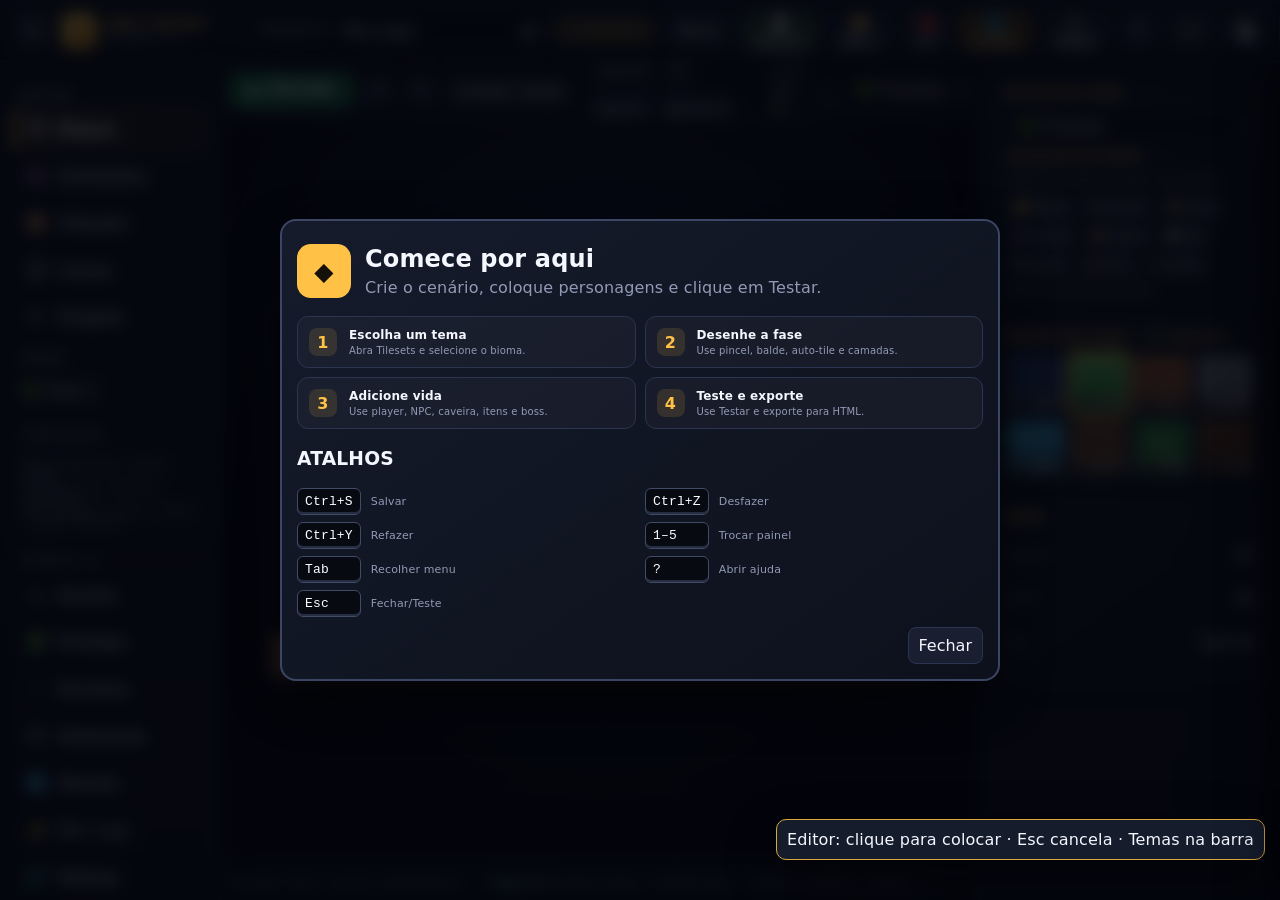
==== index.html @ 0512bf3f "Add files via upload" ====
<!doctype html>
<html lang="pt-BR">
<head>
<meta charset="utf-8">
<meta name="viewport" content="width=device-width,initial-scale=1">
<title>SNES Engine Studio — 1.0</title>
<link rel="stylesheet" href="css/studio.css">
</head>
<body>
<div class="app">
<header class="top">
  <div class="logo">◆ SNES ENGINE STUDIO</div>
  <div class="project">PROJETO <input id="projectName" value="Meu Jogo"><span id="dirty">●</span></div>
  <span id="gameTypeBadge" class="gameTypeBadge" title="Tipo de jogo">🏃 Plataforma</span>
  <button id="newBtn">Novo</button>
  <button id="saveBtn">💾 Salvar</button>
  <button id="loadBtn">📂 Abrir</button>
  <button id="exportBtn">🌐 HTML</button>
  <button id="exportSnesBtn">🎮 SNES</button>
</header>
<div class="main">
<aside class="left">
<div class="section">EDITOR</div>
<button class="nav active" data-view="map">🗺 Mapas</button>
<button class="nav" data-view="entities">👾 Entidades</button>
<button class="nav" data-view="tilesets">🎨 Tilesets</button>
<button class="nav" data-view="scenes">🎬 Cenas</button>
<button class="nav" data-view="project">⚙ Projeto</button>
<div class="section">CENAS</div><div id="sceneList"></div>
<div class="section">CONTROLES</div>
<div class="card" id="controlsHelp">
  <div class="badge">Mapa: clique pinta · direito apaga</div>
  <div class="badge">Camadas reais · Auto-tile · Undo/Redo</div>
  <div class="badge" id="helpControls">Play: depende do estilo do projeto</div>
</div>
</aside>
<main class="workspace">
<div class="toolbar" id="toolbar">
  <button id="playBtn">▶ TESTAR</button>
  <button id="stopBtn" class="hidden">■ PARAR</button>
  <button id="undoBtn">↶</button>
  <button id="redoBtn">↷</button>
  <button id="clearBtn">Limpar mapa</button>
  <span class="spacer"></span>
  <span id="toolInfo" class="badge">Mapa 32×18 · 16px</span>
  <span id="fpsMeter" class="badge">—</span>
</div>
<div class="canvas-wrap"><canvas id="editor" width="512" height="288"></canvas></div>
<div class="bottom">
  <span id="status">Pronto.</span>
  <span class="spacer"></span>
  <span>SNES Engine Studio · 0.9 Multi-Genre · platform · topdown · shooter</span>
</div>
</main>
<aside class="right" id="rightPanel"></aside>
</div></div>
<div id="modal" class="modal hidden"><div><div id="modalBody"></div><div style="display:flex;justify-content:flex-end;gap:7px;margin-top:10px"><button id="modalClose">Fechar</button></div></div></div>

<!-- Engine core -->
<script src="js/engine/asset-manager.js"></script>
<script src="js/engine/audio-manager.js"></script>
<script src="js/engine/texture-atlas.js"></script>
<script src="js/engine/render-cache.js"></script>
<script src="js/engine/load-worker-host.js"></script>
<script src="js/engine/collision.js"></script>
<script src="js/engine/animation.js"></script>
<script src="js/engine/camera.js"></script>
<script src="js/engine/input-manager.js"></script>
<script src="js/engine/save-manager.js"></script>
<script src="js/engine/entity-registry.js"></script>
<script src="js/runtimes/platform/platform-runtime.js"></script>
<script src="js/runtimes/topdown/topdown-runtime.js"></script>
<script src="js/runtimes/shooter/shooter-runtime.js"></script>
<script src="js/genres/kart-racing/track-data.js"></script>
<script src="js/genres/kart-racing/items.js"></script>
<script src="js/genres/kart-racing/ninja-kart-sprites.js"></script>
<script src="js/genres/kart-racing/kart-runtime.js"></script>
<script src="js/engine/combat/combat-core.js"></script>
<script src="js/engine/upgrades.js"></script>
<script src="js/engine/inventory.js"></script>
<script src="js/runtimes/metroidvania/metroidvania-runtime.js"></script>
<script src="js/runtimes/beat-em-up/beat-em-up-runtime.js"></script>
<script src="js/storage/asset-database.js"></script>
<script src="js/storage/project-store.js"></script>
<script src="js/genres/kart-racing/track-editor.js"></script>
<script src="js/engine/studio-runtime.js"></script>
<script src="js/engine/engine.js"></script>
<script src="js/export/export-sources.js"></script>
<!-- Legacy runtime still available for compatibility -->
<script src="js/runtime/runtime.js"></script>
<script src="js/runtime/runtime-src.js"></script>
<script src="js/skeleton-data.js"></script>
<script src="js/core.js"></script>
<script src="js/editor-v4.js"></script>
<script src="js/gameplay-v5.js"></script>
<script src="js/skeleton-sprite.js"></script>
<script src="js/creation-v6.js"></script>
<script src="js/editor/validator.js"></script>
<script src="js/editor/project-wizard.js"></script>
<script src="js/export/html-exporter.js"></script>
<script src="js/ui-enhancements.js"></script>
<script src="js/editor/command-palette.js"></script>
<script src="js/editor/home-screen.js"></script>
<script src="js/editor/save-hooks.js"></script>
<script src="js/editor/adaptive-ui.js"></script>
<script src="js/editor/asset-preload.js"></script>
<script src="js/editor/audio-hooks.js"></script>
<script src="js/editor/controls-panel.js"></script>
<script src="js/editor/save-slots-ui.js"></script>
<script src="js/editor/upgrades-panel.js"></script>
<script src="js/editor/inventory-panel.js"></script>
<script src="js/editor/placement-fixes.js"></script>
<script src="js/editor/worker-debug.js"></script>
<script src="js/hero-player-embed.js"></script>
<script src="js/editor/studio-v10.js"></script>
<script src="js/editor/studio-v10-complete.js"></script>
</body>
</html>
---- css/studio.css ----
:root{--bg:#090a12;--panel:#151728;--panel2:#1d2035;--line:#353a5d;--accent:#f7b32b;--text:#eee;--muted:#9da3c0;--danger:#ef5b5b;--ok:#62d38b}
*{box-sizing:border-box}html,body{margin:0;height:100%;font-family:Consolas,"Courier New",monospace;background:var(--bg);color:var(--text);overflow:hidden}button,input,select{font:inherit}button{background:var(--panel2);border:1px solid var(--line);color:var(--text);padding:8px 10px;cursor:pointer}button:hover{border-color:var(--accent);color:#fff}.app{height:100%;display:flex;flex-direction:column}.top{height:54px;background:#101221;border-bottom:2px solid var(--line);display:flex;align-items:center;gap:10px;padding:8px 12px}.logo{font-weight:900;color:var(--accent);font-size:18px;margin-right:auto}.project{display:flex;gap:6px;align-items:center;color:var(--muted)}.project input{width:180px;background:#0c0e19;border:1px solid var(--line);color:#fff;padding:7px}.main{flex:1;min-height:0;display:grid;grid-template-columns:205px 1fr 270px}.left,.right{background:var(--panel);padding:10px;overflow:auto}.left{border-right:1px solid var(--line)}.right{border-left:1px solid var(--line)}.section{color:var(--muted);font-size:11px;margin:8px 4px}.nav{width:100%;text-align:left;margin-bottom:5px}.nav.active{border-color:var(--accent);background:#292b43}.workspace{min-width:0;display:flex;flex-direction:column}.toolbar{height:48px;border-bottom:1px solid var(--line);display:flex;align-items:center;gap:6px;padding:6px;background:#101221}.toolbar .spacer{flex:1}.canvas-wrap{flex:1;min-height:0;display:flex;align-items:center;justify-content:center;padding:12px;background:radial-gradient(circle,#171a2c,#080912)}canvas{width:min(92%,960px);height:auto;image-rendering:pixelated;image-rendering:crisp-edges;border:2px solid var(--line);background:#000;box-shadow:0 0 0 6px #0d0f1a}.bottom{height:30px;border-top:1px solid var(--line);display:flex;align-items:center;padding:0 10px;color:var(--muted);font-size:11px}.grid{display:grid;grid-template-columns:repeat(4,1fr);gap:5px}.tile{aspect-ratio:1;border:1px solid var(--line);padding:0;position:relative}.tile canvas{width:100%;height:100%;border:0;box-shadow:none}.tile.selected{outline:2px solid var(--accent)}.entity{display:flex;gap:7px;align-items:center;padding:8px;border:1px solid var(--line);margin-bottom:5px;background:#111322;cursor:pointer}.entity .dot{width:13px;height:13px;border-radius:3px;background:var(--accent);flex:none}.entity small{display:block;color:var(--muted)}.card{border:1px solid var(--line);background:#111322;padding:9px;margin-bottom:9px}.card h3{font-size:12px;margin:0 0 8px;color:var(--accent)}.row{display:flex;gap:6px;align-items:center;margin:6px 0}.row label{font-size:11px;color:var(--muted);flex:1}.row input,.row select{width:140px;background:#0a0c16;border:1px solid var(--line);color:#fff;padding:6px}.tabs{display:flex;gap:4px;margin-bottom:8px}.tabs button{flex:1;font-size:11px}.hidden{display:none!important}.scene-item{padding:8px;border:1px solid var(--line);margin-bottom:5px;background:#111322;cursor:pointer}.scene-item.active{border-color:var(--accent)}.badge{font-size:10px;color:var(--muted)}.modal{position:fixed;inset:0;background:#0009;display:flex;align-items:center;justify-content:center;z-index:20}.modal>div{width:min(720px,92vw);max-height:85vh;overflow:auto;background:var(--panel);border:2px solid var(--line);padding:15px}.modal textarea{width:100%;height:300px;background:#080a12;color:#dff;border:1px solid var(--line);padding:10px}.toast{position:fixed;right:15px;bottom:40px;background:#151a29;border:1px solid var(--accent);padding:10px;z-index:30}.danger{color:var(--danger)}.ok{color:var(--ok)}
.themeGrid{display:grid;grid-template-columns:repeat(4,1fr);gap:6px}.themeBtn{aspect-ratio:1;display:flex;flex-direction:column;align-items:center;justify-content:center;gap:3px;font-size:20px}.themeBtn.active{border-color:var(--accent);background:#292b43}.themeBtn span{font-size:9px;color:var(--muted)}.objGrid{display:grid;grid-template-columns:repeat(2,1fr);gap:6px}.objBtn{display:flex;flex-direction:column;align-items:center;gap:4px;padding:8px 4px;font-size:10px}.objBtn canvas{border:1px solid var(--line)}.objBtn.selected{outline:2px solid var(--accent)}
@media(max-width:900px){.main{grid-template-columns:160px 1fr}.right{display:none}.project input{width:120px}}
.v4tools{display:flex;gap:4px;align-items:center}.v4tools select{background:#0a0c16;color:#fff;border:1px solid var(--line);padding:7px}.v4tools button.active{border-color:var(--accent);color:var(--accent)}.v5add{display:grid;grid-template-columns:1fr 1fr;gap:5px;margin-top:7px}.v6grid{display:grid;grid-template-columns:repeat(4,1fr);gap:7px}.worldmap{margin-top:14px;padding:12px;background:#0b0d18;border:1px solid var(--line);display:flex;align-items:center;gap:7px;overflow:auto}.worldnode{min-width:110px;display:flex;flex-direction:column;gap:4px}.worldnode.active{border-color:var(--accent);box-shadow:0 0 12px #f7b32b55}.path{color:var(--accent)}
@media(max-width:1200px){.v4tools button:nth-of-type(2),.v4tools button:nth-of-type(3),.v4tools button:nth-of-type(4){display:none}.toolbar{overflow-x:auto}.v6grid{grid-template-columns:1fr 1fr}}

/* 0.6 — interface */
:root{--bg:#070912;--panel:#101421;--panel2:#191f31;--line:#2b3450;--accent:#ffc247;--accent2:#6ad7ff;--text:#f5f7ff;--muted:#929bb5;--danger:#ff6876;--ok:#60d394;--shadow:0 18px 50px #0007}
body.studio-modern{background:linear-gradient(145deg,#080a13,#0a1020);font-family:Inter,ui-sans-serif,system-ui,-apple-system,"Segoe UI",sans-serif;letter-spacing:.01em}
.studio-modern button,.studio-modern input,.studio-modern select{border-radius:8px;transition:border-color .16s,background .16s,transform .12s,box-shadow .16s}.studio-modern button:active{transform:translateY(1px)}
.studio-modern .top{height:64px;padding:9px 14px;background:#0b0f1bdd;border-color:#29324c;backdrop-filter:blur(16px);box-shadow:0 7px 28px #0005;z-index:5}.studio-modern .logo{display:flex;align-items:center;gap:9px;font-size:14px;margin-right:auto}.studio-modern .logo>span:last-child{display:flex;flex-direction:column;line-height:1}.studio-modern .logo small{font-size:9px;letter-spacing:.24em;color:var(--muted);margin-top:5px}.brandMark{display:grid;place-items:center;width:34px;height:34px;border-radius:10px;background:linear-gradient(145deg,#ffd369,#e99b20);color:#171009;box-shadow:0 0 26px #ffc24733}.iconBtn{min-width:38px;height:38px;padding:0!important;display:grid;place-items:center;font-weight:900}.studio-modern .project{background:#090d17;border:1px solid var(--line);padding:4px 7px;border-radius:10px}.studio-modern .project input{border:0;background:transparent;outline:none}.studio-modern .top>button:not(.iconBtn){height:38px;padding:0 12px}.studio-modern #saveBtn{background:#263b2f;border-color:#3d7453}.studio-modern #exportBtn{background:#46371c;border-color:#8c6a29;color:#ffe09b}
.studio-modern .main{grid-template-columns:220px minmax(380px,1fr) 300px;transition:grid-template-columns .22s}.studio-modern .left,.studio-modern .right{background:linear-gradient(180deg,#111624,#0d111d);padding:12px}.studio-modern .left{box-shadow:8px 0 30px #0003;z-index:3}.studio-modern .right{box-shadow:-8px 0 30px #0003;z-index:3}.studio-modern .section{font-size:10px;font-weight:800;letter-spacing:.18em;margin:15px 8px 8px}.studio-modern .nav{display:flex;align-items:center;gap:10px;height:42px;border-color:transparent;background:transparent;padding:0 11px;color:#b3bad0}.studio-modern .nav:hover{background:#ffffff08}.studio-modern .nav.active{background:linear-gradient(90deg,#ffc24720,#ffc24708);color:#fff;border-color:#ffc24755;box-shadow:inset 3px 0 var(--accent)}.navIcon{font-size:17px;width:24px;text-align:center}.navLabel{font-weight:700}.leftCollapsed .main{grid-template-columns:70px minmax(380px,1fr) 300px}.leftCollapsed .left{padding:12px 8px}.leftCollapsed .navLabel,.leftCollapsed .left>.section,.leftCollapsed #sceneList,.leftCollapsed .left>.card{display:none}.leftCollapsed .nav{justify-content:center;padding:0}.leftCollapsed .navIcon{width:auto;font-size:20px}
.studio-modern .toolbar{height:56px;gap:7px;padding:8px 10px;background:#0c101c;border-color:#29324c;box-shadow:0 5px 20px #0003;overflow-x:auto;overflow-y:hidden}.studio-modern .toolbar button{height:36px;white-space:nowrap}.studio-modern #playBtn{background:linear-gradient(145deg,#1f8151,#17623f);border-color:#48b478;font-weight:900;padding:0 18px}.studio-modern #stopBtn{background:#702b35;border-color:#a94b59}.studio-modern .v4tools{padding-left:7px;border-left:1px solid var(--line)}.studio-modern .v4tools select{height:36px;border-radius:8px}.studio-modern .canvas-wrap{align-items:flex-start;overflow:auto;padding:24px;background-color:#080b13;background-image:linear-gradient(#ffffff05 1px,transparent 1px),linear-gradient(90deg,#ffffff05 1px,transparent 1px),radial-gradient(circle at center,#19223b,#080a12 68%);background-size:24px 24px,24px 24px,100% 100%}.studio-modern canvas#editor{margin:auto;border:1px solid #56617e;border-radius:4px;box-shadow:0 0 0 7px #111725,0 25px 65px #000b}.studio-modern .bottom{height:34px;background:#0a0e18;padding:0 12px;border-color:#29324c}.autosaveState{margin-left:14px;color:var(--ok);font-weight:700}.autosaveState.pending{color:var(--accent)}
.studio-modern .card{border-radius:12px;border-color:#29324c;background:linear-gradient(145deg,#151a29,#101521);padding:12px;box-shadow:0 8px 22px #0002;animation:cardIn .22s ease both;animation-delay:var(--delay,0ms)}@keyframes cardIn{from{opacity:0;transform:translateY(5px)}to{opacity:1;transform:none}}.studio-modern .card h3{font-size:11px;letter-spacing:.1em;margin-bottom:11px}.studio-modern .row{min-height:38px}.studio-modern .row input,.studio-modern .row select{height:34px;border-radius:7px}.studio-modern .entity,.studio-modern .scene-item{border-radius:9px;border-color:#29324c;transition:.15s}.studio-modern .entity:hover,.studio-modern .scene-item:hover{background:#1b2235;border-color:#596584;transform:translateX(2px)}.studio-modern .tile{border-radius:6px;overflow:hidden}.studio-modern .tile.selected{outline:3px solid var(--accent);box-shadow:0 0 15px #ffc24755}.studio-modern .themeBtn{border-radius:10px}.studio-modern .themeBtn.active{box-shadow:0 0 16px #ffc24733}.sceneActions{display:grid;grid-template-columns:1fr 1fr;gap:6px;margin-top:9px}.sceneActions .danger{grid-column:1/-1}.studio-modern .toast{border-radius:10px;background:#151c2c;border-color:#dca73e;box-shadow:var(--shadow);animation:toastIn .2s ease}@keyframes toastIn{from{opacity:0;transform:translateY(8px)}to{opacity:1;transform:none}}
.studio-modern .modal{backdrop-filter:blur(8px);background:#03050bc9}.studio-modern .modal>div{border-radius:16px;border-color:#3b4665;background:linear-gradient(145deg,#151b2b,#0d111c);box-shadow:var(--shadow)}.helpHero{display:flex;align-items:center;gap:14px;padding:8px 0 18px}.helpHero>span{display:grid;place-items:center;width:54px;height:54px;border-radius:14px;background:var(--accent);color:#15100a;font-size:25px}.helpHero h2{margin:0 0 5px}.helpHero p{margin:0;color:var(--muted)}.helpSteps{display:grid;grid-template-columns:1fr 1fr;gap:9px;margin-bottom:18px}.helpSteps>div{display:grid;grid-template-columns:32px 1fr;gap:2px 8px;padding:11px;border-radius:11px;background:#ffffff07;border:1px solid var(--line)}.helpSteps b{grid-row:1/3;display:grid;place-items:center;width:28px;height:28px;border-radius:8px;background:#ffc24720;color:var(--accent)}.helpSteps strong{font-size:12px}.helpSteps span{font-size:10px;color:var(--muted)}.shortcutGrid{display:grid;grid-template-columns:auto 1fr auto 1fr;gap:7px 10px;align-items:center}.shortcutGrid kbd{padding:5px 7px;border-radius:6px;background:#070a11;border:1px solid #414b68;color:#fff;box-shadow:inset 0 -2px #252d42}.shortcutGrid span{font-size:11px;color:var(--muted)}
@media(max-width:1050px){.studio-modern .main{grid-template-columns:76px minmax(340px,1fr)}.studio-modern .left{padding:10px 7px}.studio-modern .nav{justify-content:center}.studio-modern .navLabel,.studio-modern .left>.section,.studio-modern #sceneList,.studio-modern .left>.card{display:none}.studio-modern .right{display:block;position:fixed;right:0;top:64px;bottom:0;width:min(330px,88vw);transform:translateX(105%);transition:transform .22s;z-index:10}.studio-modern .rightOpen .right{transform:translateX(0)}.studio-modern .project{display:none}.studio-modern #inspectToggle{display:grid}.leftCollapsed .main{grid-template-columns:0 minmax(340px,1fr)}.leftCollapsed .left{display:none}}
@media(min-width:1051px){#inspectToggle{display:none}}
@media(max-width:650px){.studio-modern .top{height:58px;padding:7px}.studio-modern .logo b{font-size:11px}.studio-modern .logo small{display:none}.studio-modern .top>button:not(.iconBtn){font-size:0;width:38px;padding:0}.studio-modern .top>button:not(.iconBtn)::first-letter{font-size:16px}.studio-modern .main{grid-template-columns:0 1fr}.studio-modern .left{display:none}.studio-modern .toolbar{height:52px}.studio-modern .canvas-wrap{padding:14px}.studio-modern .bottom>span:last-child{display:none}.helpSteps{grid-template-columns:1fr}.shortcutGrid{grid-template-columns:auto 1fr}.studio-modern .v4tools button{font-size:0;min-width:34px}.studio-modern .v4tools button::first-letter{font-size:13px}}

/* 0.6 layer tools */
.v4tools{display:flex;align-items:center;gap:4px;flex-wrap:wrap}
.v4tools select,.v4tools button{font-size:11px}
.v4tools button.active{outline:2px solid var(--accent);background:#ffc24722}
.layerVis{width:28px;padding:4px;opacity:.45}
.layerVis.active{opacity:1;background:#ffffff12}
.v5add{display:flex;flex-wrap:wrap;gap:5px;margin-top:8px}
.v5add button{font-size:11px}

/* V7 multi-game */
.gameTypeBadge{font-size:11px;padding:4px 10px;border-radius:999px;background:#ffc24722;border:1px solid var(--accent);color:var(--accent);cursor:pointer;white-space:nowrap}
.wizard h2{margin:0 0 8px}
.wizardGrid{display:grid;grid-template-columns:repeat(auto-fit,minmax(180px,1fr));gap:12px;margin-top:14px}
.wizardCard{text-align:left;padding:14px;border-radius:12px;background:#ffffff08;border:1px solid var(--line);cursor:pointer;color:inherit}
.wizardCard:hover{border-color:var(--accent);background:#ffc24712}
.wizardEmoji{font-size:28px;margin-bottom:6px}
.wizardCard strong{display:block;margin-bottom:6px}
.wizardCard p{font-size:11px;color:var(--muted);margin:0 0 8px;line-height:1.35}
.wizardCard ul{margin:0;padding-left:16px;font-size:10px;color:var(--muted)}
.wizardCard li{margin:2px 0}

/* V7 command palette + home + pad */
.cmdPalette{position:fixed;inset:0;background:#000a;z-index:50;display:flex;align-items:flex-start;justify-content:center;padding-top:12vh}
.cmdPalette.hidden{display:none!important}
.cmdBox{width:min(520px,92vw);background:#151b2b;border:1px solid #3b4665;border-radius:12px;overflow:hidden;box-shadow:0 20px 60px #0008}
.cmdBox input{width:100%;box-sizing:border-box;padding:14px 16px;border:0;border-bottom:1px solid #3b4665;background:#0d111c;color:#fff;font:14px monospace;outline:none}
.cmdItem{padding:10px 16px;cursor:pointer;font-size:13px}
.cmdItem:hover,.cmdItem.active{background:#ffc24722;color:var(--accent)}
.homeScreen .homeActions{display:flex;flex-wrap:wrap;gap:8px;margin:12px 0}
.recentList{display:flex;flex-direction:column;gap:6px;margin-top:8px}
.recentItem{text-align:left;padding:10px;border-radius:8px;background:#ffffff08;border:1px solid var(--line);color:inherit}
.recentItem span{display:block;font-size:10px;color:var(--muted);margin-top:3px}
.editorPad{position:fixed;left:0;right:0;bottom:0;height:140px;pointer-events:none;z-index:40;display:none}
.editorPad .pad-btn{pointer-events:auto;position:absolute;width:50px;height:50px;border-radius:50%;background:#ffffff33;border:2px solid #fff6;color:#fff;font-size:14px;display:grid;place-items:center;user-select:none}
.editorPad .pad-left{left:16px;bottom:36px}.editorPad .pad-right{left:76px;bottom:36px}
.editorPad .pad-up{left:46px;bottom:86px}.editorPad .pad-down{left:46px;bottom:6px}
.editorPad .pad-jump,.editorPad .pad-attack{right:16px;bottom:36px}
.editorPad .pad-action{right:76px;bottom:36px}
.editorPad .pad-bomb{right:16px;bottom:96px}
.editorPad .pad-inventory{right:76px;bottom:96px}
@media(pointer:fine){.editorPad{opacity:.55}}

/* 0.9 placement / theme */
#themeQuick,#themeSelectMap{background:#0c0e19;border:1px solid var(--line);color:#fff;padding:4px 6px;border-radius:6px}
#placeBar button{font-size:11px;padding:5px 7px}
#placeBar button:hover{border-color:var(--accent)}
.objBtn{cursor:pointer}
.objBtn:hover{border-color:var(--accent);background:#1b2235}

/* ================================================================
   SNES Engine Studio 1.0 — workspace upgrade
   ================================================================ */
.studio-v10{--s10:#f7b32b;--s10bg:#0a0d16;--s10panel:#111725;--s10line:#2c3650;--s10muted:#8e9ab6}
.studio-v10 .top{height:62px;background:linear-gradient(180deg,#111827,#0b101c);border-bottom:1px solid #303a54;box-shadow:0 8px 26px #0005;z-index:20}
.studio-v10 .logo{display:flex;align-items:center;gap:9px;min-width:178px;line-height:1}.studio-v10 .logo .s10-mark{display:grid;place-items:center;width:34px;height:34px;border-radius:9px;background:linear-gradient(145deg,#ffd261,#d99416);color:#171108;box-shadow:0 0 20px #f7b32b33}.studio-v10 .logo b{display:block;font-size:12px;letter-spacing:.08em}.studio-v10 .logo small{display:block;margin-top:4px;font-size:9px;color:#8995ad;letter-spacing:.2em}.s10-mode,.s10-icon{border-radius:8px!important}.s10-icon{font-size:18px;width:38px}.studio-v10 .main{position:relative}.studio-v10 .workspace{background:#080b12}.studio-v10 .canvas-wrap{background-color:#070a10;background-image:linear-gradient(#ffffff06 1px,transparent 1px),linear-gradient(90deg,#ffffff06 1px,transparent 1px),radial-gradient(circle at 50% 35%,#172039,#070910 68%);background-size:24px 24px,24px 24px,100% 100%;overflow:auto}
.s10-dock{position:absolute;right:0;top:0;bottom:0;width:360px;max-width:90vw;background:linear-gradient(180deg,#121827,#0c111c);border-left:1px solid #35415f;z-index:18;transform:translateX(102%);transition:transform .22s ease;box-shadow:-20px 0 50px #0008;display:flex;flex-direction:column}.s10-dock-open .s10-dock{transform:translateX(0)}.s10-dock-head{height:58px;padding:10px 12px;display:flex;align-items:center;border-bottom:1px solid var(--s10line)}.s10-dock-head>div{display:flex;flex-direction:column;gap:3px}.s10-dock-head strong{font-size:12px;letter-spacing:.13em;color:var(--s10)}.s10-dock-head small{color:var(--s10muted)}.s10-dock-head button{margin-left:auto;width:34px;height:34px;border-radius:8px;font-size:20px;padding:0}.s10-tabs{display:grid;grid-template-columns:repeat(7,1fr);gap:3px;padding:7px;border-bottom:1px solid var(--s10line)}.s10-tabs button{height:36px;padding:0;border-radius:7px}.s10-tabs button.active{border-color:var(--s10);background:#f7b32b18;box-shadow:inset 0 -2px var(--s10)}.s10-dock-body{padding:10px;overflow:auto;flex:1}.s10-card{border:1px solid var(--s10line);border-radius:12px;background:linear-gradient(145deg,#161e2e,#101624);padding:11px;margin-bottom:9px;box-shadow:0 8px 22px #0002}.s10-card h3{margin:0 0 10px;font-size:10px;letter-spacing:.14em;text-transform:uppercase;color:#e7b855}.s10-field{display:grid;grid-template-columns:1fr minmax(120px,1.25fr);align-items:center;gap:8px;margin:7px 0}.s10-field>span{font-size:10px;color:var(--s10muted)}.s10-field input,.s10-field select,.s10-search input,.s10-search select,.s10-parallax input{min-width:0;width:100%;background:#090d16;border:1px solid #35415e;color:#fff;border-radius:7px;padding:7px}.s10-check{display:flex;align-items:center;gap:8px;margin:8px 0;font-size:10px;color:#bbc4d8}.s10-check input{accent-color:var(--s10)}.s10-primary{width:100%;background:linear-gradient(145deg,#89651c,#604712)!important;border-color:#b8892a!important;color:#fff3ce!important;font-weight:800}.s10-note{display:block;color:var(--s10muted);line-height:1.45;margin-top:7px}.s10-actions{display:flex;gap:6px;margin-top:8px}.s10-actions>*{flex:1}.s10-drop{border:1px dashed #5b6a8f;border-radius:11px;padding:16px 10px;text-align:center;background:#080c15;transition:.15s}.s10-drop.over{border-color:var(--s10);background:#f7b32b0c}.s10-drop b,.s10-drop small{display:block}.s10-drop b{font-size:11px}.s10-drop small{font-size:9px;color:var(--s10muted);margin:5px 0 10px}.s10-search{display:grid;grid-template-columns:1fr 86px;gap:6px;margin-bottom:8px}.s10-asset-grid{display:grid;grid-template-columns:1fr 1fr;gap:7px}.s10-asset{position:relative;min-width:0;border:1px solid #2d3750;border-radius:9px;padding:7px;background:#0c111c}.s10-asset .s10-thumb{height:72px;border-radius:6px;background:#070a11;display:grid;place-items:center;font-size:24px;overflow:hidden}.s10-asset img{width:100%;height:100%;object-fit:contain;image-rendering:pixelated}.s10-asset b,.s10-asset small{display:block;white-space:nowrap;overflow:hidden;text-overflow:ellipsis}.s10-asset b{font-size:9px;margin-top:5px}.s10-asset small{font-size:8px;color:var(--s10muted);margin-top:2px}.s10-asset .s10-del{position:absolute;right:4px;top:4px;width:24px;height:24px;padding:0;border-radius:50%;background:#0009}.s10-empty{padding:15px;text-align:center;color:#7e8aa6;font-size:10px;border:1px dashed #303a53;border-radius:8px;grid-column:1/-1}.s10-prefab-grid{display:grid;grid-template-columns:repeat(3,1fr);gap:6px}.s10-prefab-grid button{height:70px;display:flex;flex-direction:column;align-items:center;justify-content:center;gap:5px;border-radius:9px}.s10-prefab-grid span{font-size:21px}.s10-prefab-grid b{font-size:9px}.s10-flow-row{display:grid;grid-template-columns:1fr 20px 1fr 26px;gap:4px;align-items:center;margin:7px 0}.s10-flow-row .node{padding:8px 6px;border-radius:7px;font-size:9px;border:1px solid #42506f}.s10-flow-row .when{background:#17213a}.s10-flow-row .action{background:#392c16;border-color:#6e5727}.s10-flow-row i{text-align:center;color:var(--s10)}.s10-flow-row button{width:26px;height:26px;padding:0}.s10-anim{position:relative;border:1px solid #303a53;border-radius:9px;padding:9px;margin:6px 0}.s10-anim>b{font-size:10px}.s10-anim>div{display:flex;gap:4px;margin:7px 0}.s10-anim span{display:grid;place-items:center;width:28px;height:28px;background:#080b12;border:1px solid #3c4865;border-radius:5px;font-size:9px}.s10-anim small{color:var(--s10muted)}.s10-anim>button{position:absolute;right:6px;top:6px;width:25px;height:25px;padding:0}.s10-world-stat{margin-top:8px;padding:8px;border-radius:7px;background:#090d16;color:#aab5cd;text-align:center;font-size:10px}.s10-parallax{display:grid;grid-template-columns:1fr 58px 58px 26px;gap:5px;align-items:center;margin:5px 0}.s10-parallax label{font-size:8px;color:var(--s10muted)}.s10-parallax button{width:26px;height:30px;padding:0}.s10-value{text-align:right;color:var(--s10);font-size:10px}.s10-boss{border:1px solid #4a3d27;background:#251d11;border-radius:8px;padding:8px;margin-top:7px}.s10-boss b,.s10-boss small{display:block}.s10-boss small{color:#baaa8b;margin-top:4px}.s10-metrics{display:grid;grid-template-columns:1fr 1fr;gap:6px}.s10-metrics>div{padding:9px;border-radius:8px;background:#090d16;text-align:center}.s10-metrics b,.s10-metrics small{display:block}.s10-metrics b{font-size:18px;color:#fff}.s10-metrics small{color:var(--s10muted);font-size:8px}.s10-validation .bad,.s10-validation .good{padding:7px;border-radius:6px;margin-top:5px;font-size:9px}.s10-validation .bad{background:#5b242744;color:#ff9ea5}.s10-validation .good{background:#1d573544;color:#8de1ad}
#s10DebugOverlay{position:absolute;pointer-events:none;z-index:8;overflow:visible}#s10DebugOverlay .hit{fill:#00ff8822;stroke:#45ffa0;stroke-width:1;vector-effect:non-scaling-stroke}#s10DebugOverlay .hit.enemy{fill:#ff3d5b22;stroke:#ff6b7d}#s10DebugOverlay .hit.item{fill:#ffd93d22;stroke:#ffe16a}#s10DebugOverlay .hit.object{fill:#4fa8ff22;stroke:#70bbff}#s10DebugOverlay .chunk{stroke:#f7b32b;stroke-width:1;stroke-dasharray:5 4;vector-effect:non-scaling-stroke;opacity:.8}#s10LightOverlay{position:absolute;pointer-events:none;z-index:7;border-radius:4px;opacity:0;transition:opacity .15s}#s10LightOverlay.show{opacity:1}#s10Particles{position:absolute;pointer-events:none;z-index:9;inset:0;overflow:hidden;display:none}#s10Particles.show{display:block}#s10Particles i{position:absolute;font-style:normal;font-size:15px;animation:s10fall 1.5s linear infinite}@keyframes s10fall{from{transform:translateY(-30px) rotate(0)}to{transform:translateY(300px) rotate(180deg);opacity:.15}}
.s10-simple .s10-advanced,.s10-simple .s10-advanced-section{display:none!important}.s10-simple .v4tools #v4visBg,.s10-simple .v4tools #v4visGr,.s10-simple .v4tools #v4visDe,.s10-simple .v4tools #v4visFg,.s10-simple .v4tools #v4visCo,.s10-simple .v4tools #v4lock,.s10-simple .v4tools #v4auto{display:none}.s10-simple #fpsMeter{display:none}
@media(min-width:1280px){.s10-dock-open .studio-v10 .workspace{margin-right:0}.s10-dock-open #studio10Dock{width:380px}}
@media(max-width:900px){.s10-mode{display:none}.s10-dock{width:min(380px,94vw)}.s10-asset-grid{grid-template-columns:1fr}.s10-field{grid-template-columns:1fr}.s10-parallax{grid-template-columns:1fr 52px 52px 26px}}
/* Studio 1.0 Completion */
.s10-complete-panel{position:absolute;z-index:40;right:0;top:0;bottom:0;width:min(390px,92vw);background:#111522;border-left:1px solid #343b57;transform:translateX(102%);transition:.18s;display:flex;flex-direction:column;box-shadow:-16px 0 40px #0008}.s10-complete-panel.open{transform:none}.s10-complete-head{display:flex;justify-content:space-between;align-items:center;padding:12px;border-bottom:1px solid #343b57}.s10-complete-head button{font-size:20px}.s10-complete-tabs{display:grid;grid-template-columns:repeat(7,1fr);gap:2px;padding:6px}.s10-complete-tabs button{padding:8px 2px}.s10-complete-tabs button.active{outline:1px solid #72d5ff;background:#22314b}.s10-complete-body{overflow:auto;padding:8px}.s10-tree{border-left:1px solid #39435f;margin:8px 0;padding-left:8px}.s10-tree>b,.s10-tree>small{display:block;margin:4px 0}.s10-tree button{display:block;width:100%;text-align:left;margin:2px 0}.s10-grid2{display:grid;grid-template-columns:1fr 1fr;gap:6px}.s10-listrow{display:grid;grid-template-columns:1fr auto;gap:2px 8px;align-items:center;padding:7px;border-bottom:1px solid #2a3044}.s10-listrow small{grid-column:1}.s10-stateflow{padding:10px 4px;text-align:center}.s10-stateflow span{display:inline-block;padding:5px;background:#222b43;border:1px solid #465477;border-radius:4px}.s10-boss-edit{padding:8px;border:1px solid #343b57;margin:6px 0}.s10-boss-edit label{display:block;font-size:11px;margin:5px 0}.s10-boss-edit input{width:100%}.s10-minimap{height:130px;display:grid;grid-template-columns:repeat(var(--cols),1fr);grid-template-rows:repeat(var(--rows),1fr);position:relative;border:1px solid #56617d;background:#0c0f18}.s10-minimap i{border:1px solid #ffffff12}.s10-minimap span{position:absolute;width:8px;height:8px;border-radius:50%;background:#ffd45a;transform:translate(-50%,-50%);box-shadow:0 0 8px #ffd45a}.s10-primary{font-weight:700}
.s10-minimap button{min-width:0;min-height:0;padding:0;border:1px solid #ffffff16;border-radius:0;background:#161d2c}.s10-minimap button:hover{background:#253555}.s10-minimap button.active{background:#315b78;outline:1px solid #72d5ff}

/* Built-in Player option */
.s10-player-preview{display:flex;gap:10px;align-items:center;margin:8px 0;padding:8px;border:1px solid #ffffff18;border-radius:8px;background:#0b1020}
.s10-player-preview img{width:74px;height:88px;object-fit:cover;object-position:left top;image-rendering:pixelated;background:#070a12;border-radius:6px}
.s10-player-preview small{line-height:1.35;color:#aeb8d4}
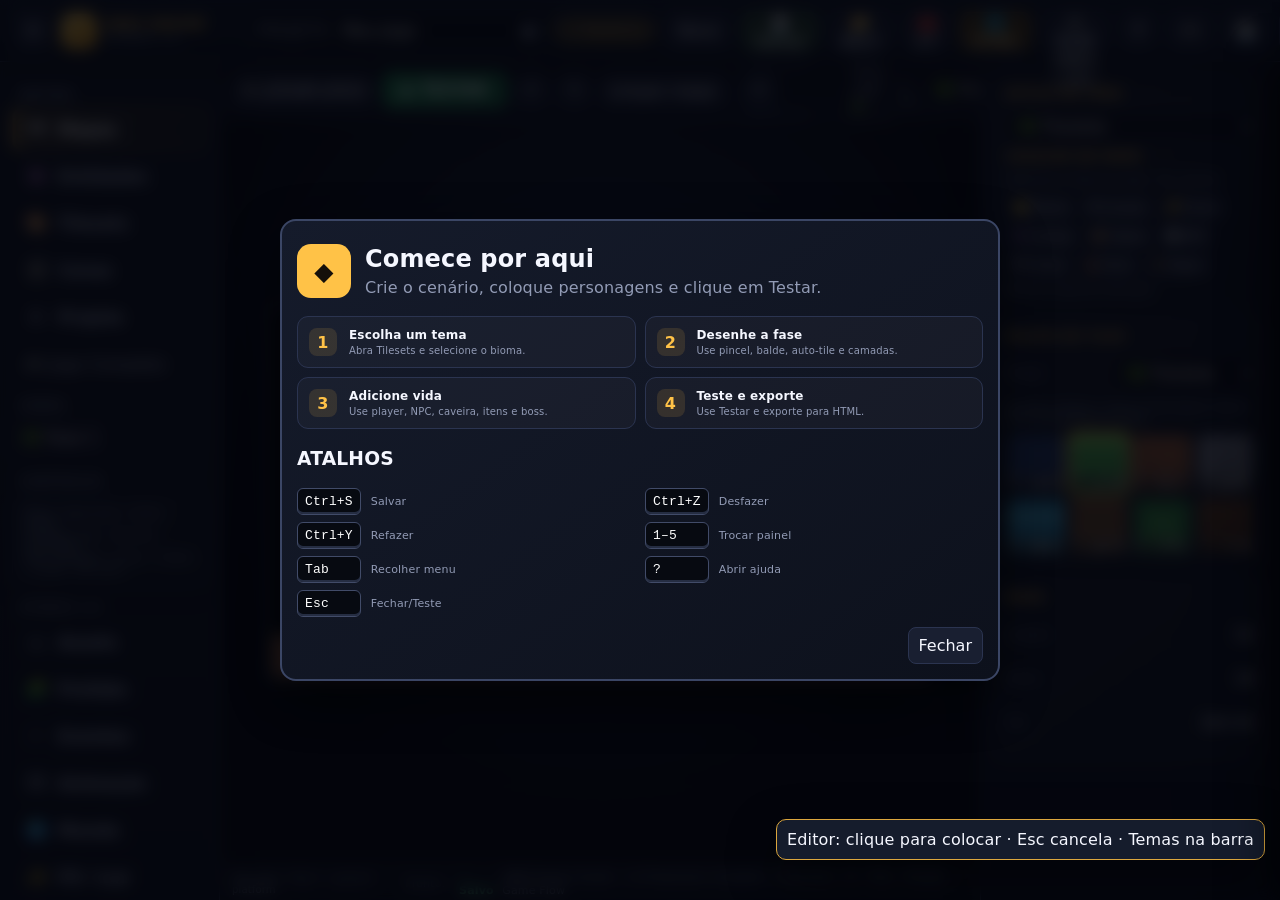
==== commit fc51cec3: "stabilized" ====
--- a/index.html
+++ b/index.html
@@ -49,7 +49,7 @@
 <div class="bottom">
   <span id="status">Pronto.</span>
   <span class="spacer"></span>
-  <span>SNES Engine Studio · 0.9 Multi-Genre · platform · topdown · shooter</span>
+  <span>SNES Engine Studio · 1.0 Production Complete · Cutscenes · UI · Tiles · Prefabs · Game Flow</span>
 </div>
 </main>
 <aside class="right" id="rightPanel"></aside>
@@ -57,6 +57,7 @@
 <div id="modal" class="modal hidden"><div><div id="modalBody"></div><div style="display:flex;justify-content:flex-end;gap:7px;margin-top:10px"><button id="modalClose">Fechar</button></div></div></div>
 
 <!-- Engine core -->
+<script src="js/builtin-tiles-data.js"></script>
 <script src="js/engine/asset-manager.js"></script>
 <script src="js/engine/audio-manager.js"></script>
 <script src="js/engine/texture-atlas.js"></script>
@@ -83,8 +84,12 @@
 <script src="js/storage/asset-database.js"></script>
 <script src="js/storage/project-store.js"></script>
 <script src="js/genres/kart-racing/track-editor.js"></script>
+<script src="js/engine/event-bus.js"></script>
+<script src="js/engine/runtime-session.js"></script>
+<script src="js/engine/entity-components.js"></script>
 <script src="js/engine/studio-runtime.js"></script>
 <script src="js/engine/engine.js"></script>
+<script src="js/game/game-flow.js"></script>
 <script src="js/export/export-sources.js"></script>
 <!-- Legacy runtime still available for compatibility -->
 <script src="js/runtime/runtime.js"></script>
@@ -114,5 +119,8 @@
 <script src="js/hero-player-embed.js"></script>
 <script src="js/editor/studio-v10.js"></script>
 <script src="js/editor/studio-v10-complete.js"></script>
+<script src="js/editor/game-flow-editor.js"></script>
+<script src="js/editor/production-tools.js"></script>
+<script src="js/export/snes-rom-exporter.js"></script>
 </body>
 </html>
--- a/css/studio.css
+++ b/css/studio.css
@@ -87,3 +87,5 @@
 .s10-player-preview{display:flex;gap:10px;align-items:center;margin:8px 0;padding:8px;border:1px solid #ffffff18;border-radius:8px;background:#0b1020}
 .s10-player-preview img{width:74px;height:88px;object-fit:cover;object-position:left top;image-rendering:pixelated;background:#070a12;border-radius:6px}
 .s10-player-preview small{line-height:1.35;color:#aeb8d4}
+/* Production completion tools */
+.prod-panel{position:absolute;right:0;top:0;bottom:0;width:min(410px,48vw);z-index:80;background:#0b1020;border-left:1px solid #33415f;display:none;overflow:hidden;color:#eaf2ff}.prod-panel.open{display:flex;flex-direction:column}.prod-head{display:flex;justify-content:space-between;align-items:center;padding:10px 12px;border-bottom:1px solid #33415f}.prod-tabs{display:grid;grid-template-columns:repeat(5,1fr);border-bottom:1px solid #29344d}.prod-tabs button{padding:10px;background:#10182b;border:0;border-right:1px solid #29344d}.prod-tabs button.active{background:#26395e}.prod-body{padding:10px;overflow:auto;flex:1}.prod-card{background:#10182a;border:1px solid #2d3b58;border-radius:6px;padding:10px;margin-bottom:10px}.prod-card h3{margin:0 0 9px;font-size:13px}.prod-field{display:grid;gap:4px;margin:7px 0}.prod-field span,.prod-card small{font-size:11px;opacity:.78}.prod-field input,.prod-field select{width:100%}.prod-grid{display:grid;grid-template-columns:1fr 1fr;gap:8px}.prod-primary{width:100%;font-weight:700}.prod-timeline{display:grid;gap:5px;max-height:230px;overflow:auto}.prod-action,.prod-row{display:grid;grid-template-columns:auto auto 1fr auto;gap:7px;align-items:center;background:#0a1120;border:1px solid #2b3a58;padding:7px}.prod-preview{height:180px;background:#060912;border:2px solid #384968;position:relative;overflow:hidden;color:var(--text,#fff)}.prod-preview>div{position:absolute;transform:translate(-50%,-50%);background:var(--panel,#101526);padding:14px;min-width:180px}.prod-preview h2{color:var(--accent,#ffd45e)}.prod-preview button{display:block;width:100%;margin:5px 0;background:var(--button,#182541);color:inherit}.prod-preview{--accent:#ffd45e;--panel:#101526;--text:#fff;--button:#182541}.prod-card canvas{max-width:100%;height:auto;background:#070b14;border:1px solid #33415f;image-rendering:pixelated}.prod-tile-list{display:grid;grid-template-columns:repeat(6,1fr);gap:4px;max-height:220px;overflow:auto}.prod-tile-list button{aspect-ratio:1;display:flex;flex-direction:column;align-items:center;justify-content:center}.prod-hierarchy{display:grid;gap:3px;max-height:310px;overflow:auto}.prod-hierarchy label{display:grid;grid-template-columns:auto 1fr auto;gap:7px;align-items:center;padding:6px;background:#0a1120}.prod-actions{display:flex;gap:5px;flex-wrap:wrap;margin-bottom:8px}
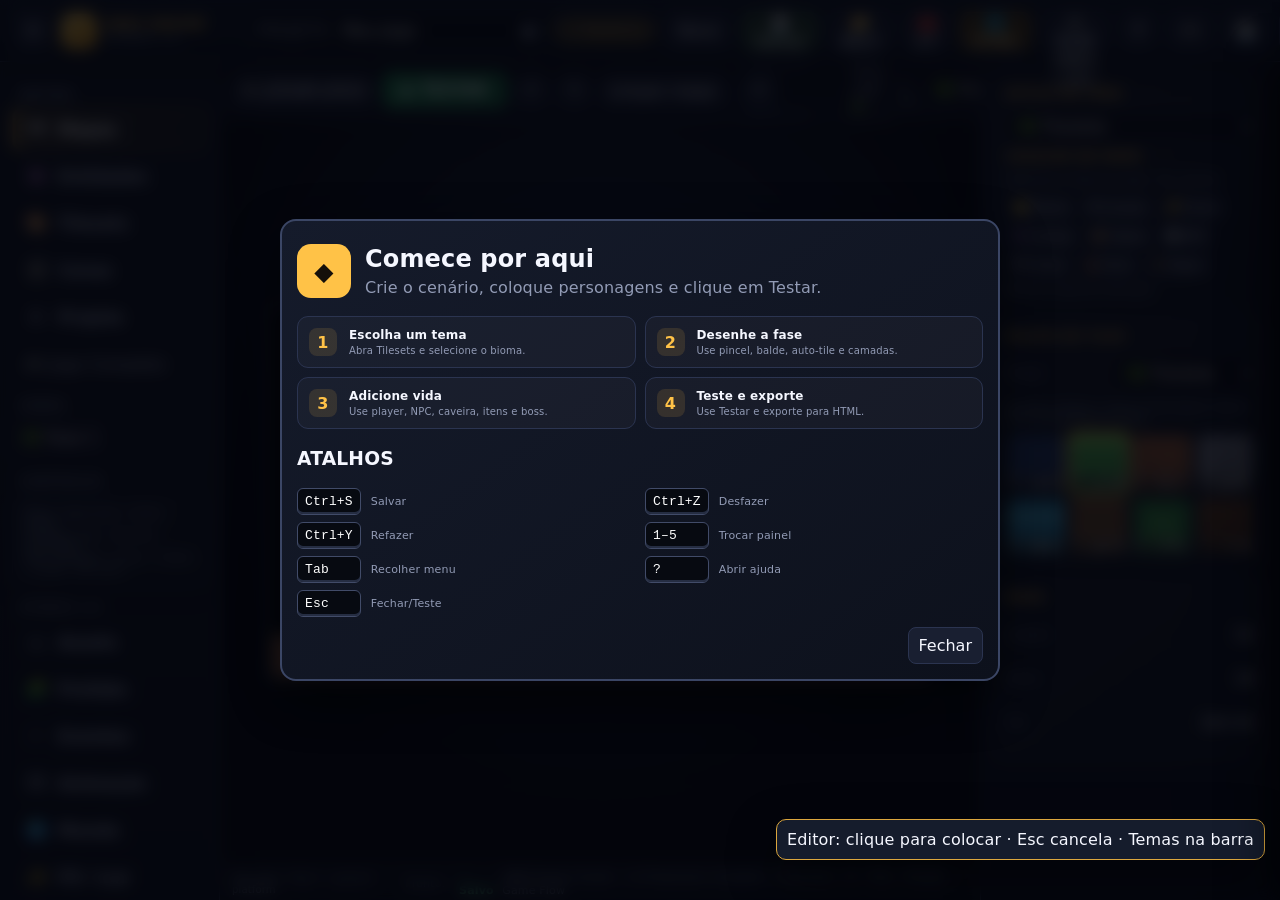
==== commit 7af0eb8c: "Add files via upload" ====
--- a/index.html
+++ b/index.html
@@ -85,8 +85,20 @@
 <script src="js/storage/project-store.js"></script>
 <script src="js/genres/kart-racing/track-editor.js"></script>
 <script src="js/engine/event-bus.js"></script>
+<script src="js/engine/tilemap.js"></script>
+<script src="js/engine/project-model.js"></script>
+<script src="js/engine/logger.js"></script>
+<script src="js/engine/profiler.js"></script>
+<script src="js/engine/dependency-graph.js"></script>
+<script src="js/engine/autotile.js"></script>
+<script src="js/engine/animator-controller.js"></script>
+<script src="js/engine/collision-layers.js"></script>
+
 <script src="js/engine/runtime-session.js"></script>
 <script src="js/engine/entity-components.js"></script>
+<script src="js/engine/entity-world.js"></script>
+<script src="js/storage/storage-hub.js"></script>
+<script src="js/game/state-machine.js"></script>
 <script src="js/engine/studio-runtime.js"></script>
 <script src="js/engine/engine.js"></script>
 <script src="js/game/game-flow.js"></script>
@@ -121,6 +133,10 @@
 <script src="js/editor/studio-v10-complete.js"></script>
 <script src="js/editor/game-flow-editor.js"></script>
 <script src="js/editor/production-tools.js"></script>
+<script src="js/editor/command-manager.js"></script>
+<script src="js/editor/recovery.js"></script>
+<script src="js/editor/architecture-tools.js"></script>
+<script src="js/export/snes-asset-compiler.js"></script>
 <script src="js/export/snes-rom-exporter.js"></script>
 </body>
 </html>
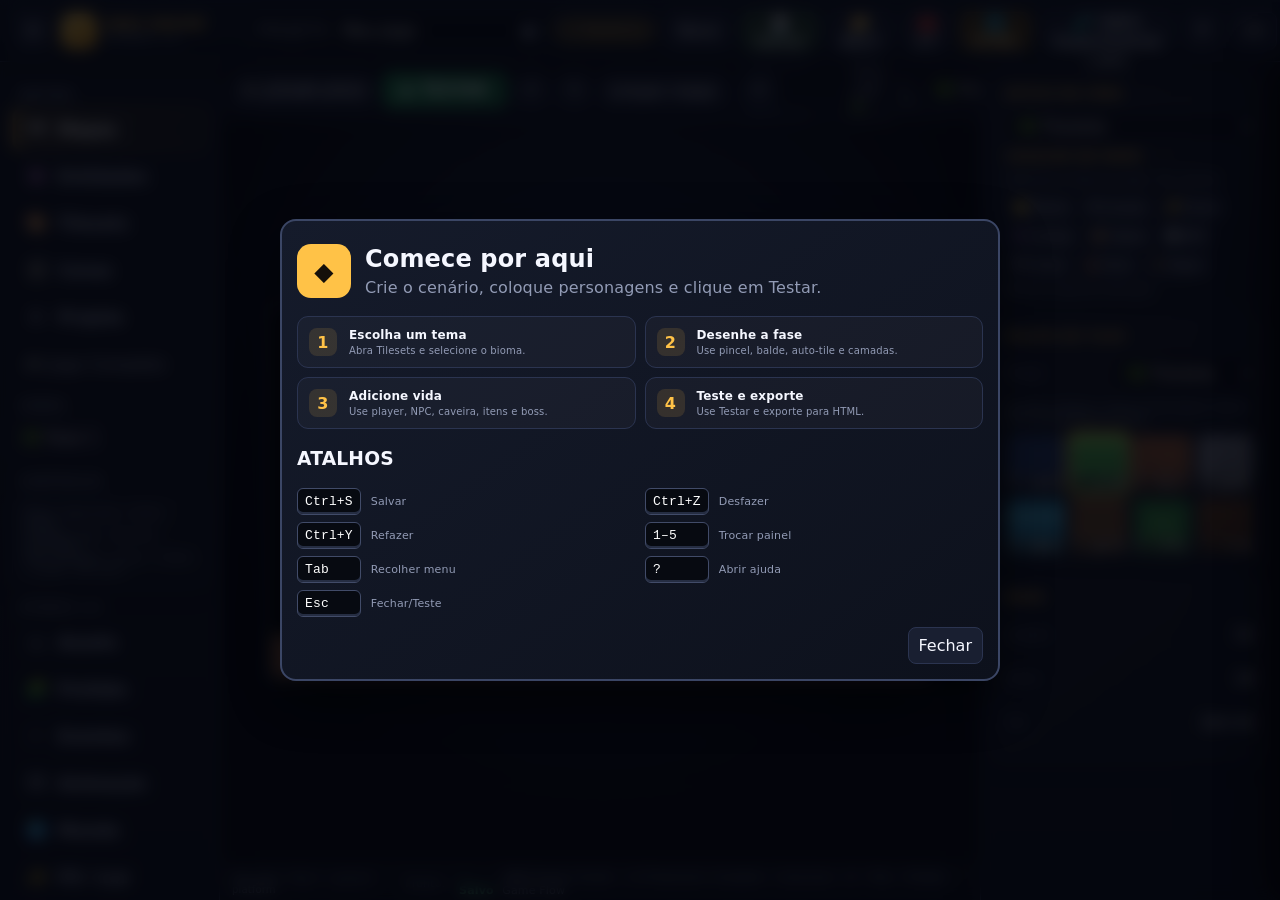
==== commit 938e24d5: "Add files via upload" ====
--- a/index.html
+++ b/index.html
@@ -89,6 +89,8 @@
 <script src="js/engine/project-model.js"></script>
 <script src="js/engine/logger.js"></script>
 <script src="js/engine/profiler.js"></script>
+<script src="js/engine/quality-manager.js"></script>
+<script src="js/engine/debug-overlay.js"></script>
 <script src="js/engine/dependency-graph.js"></script>
 <script src="js/engine/autotile.js"></script>
 <script src="js/engine/animator-controller.js"></script>
@@ -99,6 +101,7 @@
 <script src="js/engine/entity-world.js"></script>
 <script src="js/storage/storage-hub.js"></script>
 <script src="js/game/state-machine.js"></script>
+<script src="js/game/quest-system.js"></script>
 <script src="js/engine/studio-runtime.js"></script>
 <script src="js/engine/engine.js"></script>
 <script src="js/game/game-flow.js"></script>
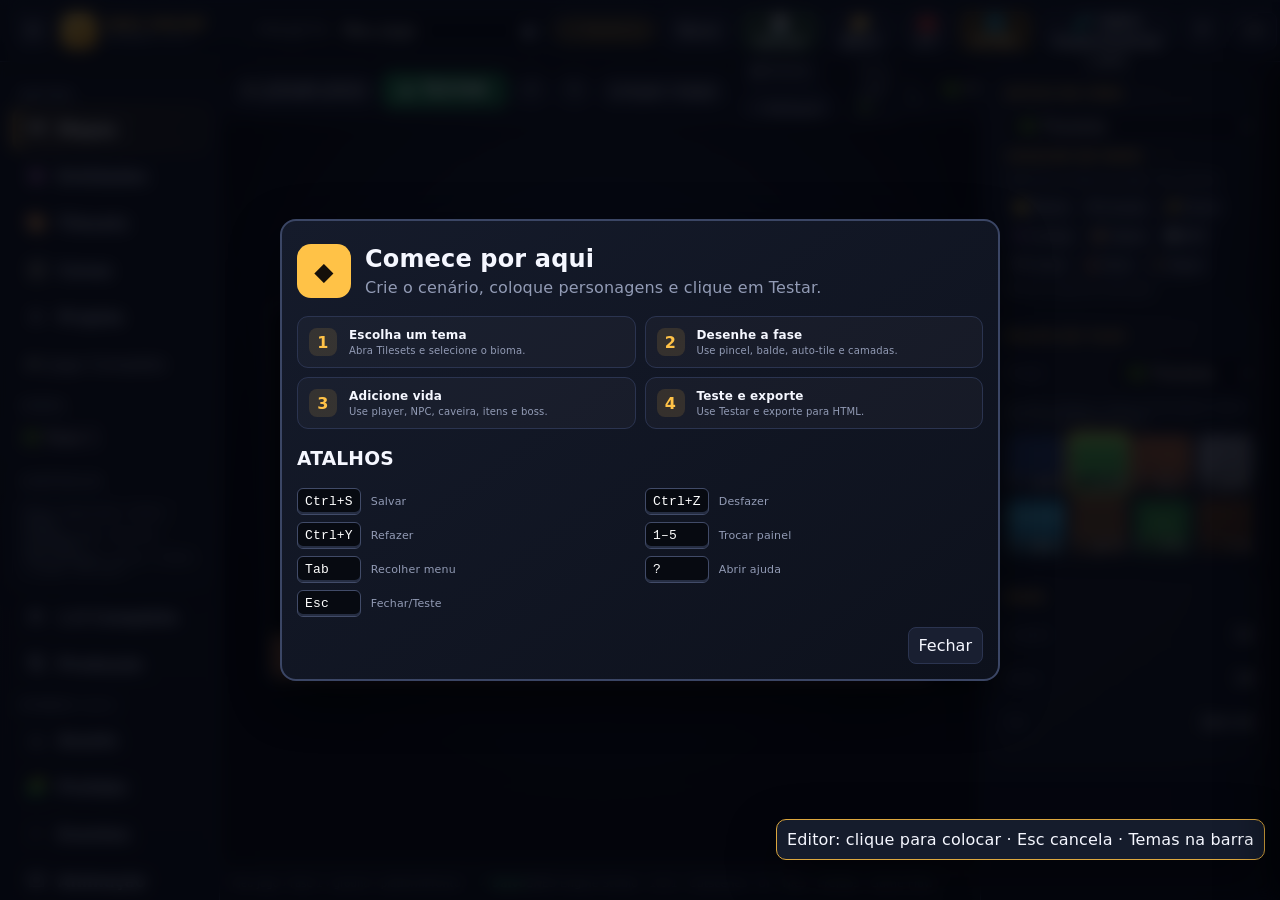
==== commit fb4d6679: "1.0.1" ====
--- a/index.html
+++ b/index.html
@@ -3,7 +3,7 @@
 <head>
 <meta charset="utf-8">
 <meta name="viewport" content="width=device-width,initial-scale=1">
-<title>SNES Engine Studio — 1.0</title>
+<title>SNES Engine Studio — 1.0.1</title>
 <link rel="stylesheet" href="css/studio.css">
 </head>
 <body>
@@ -49,7 +49,7 @@
 <div class="bottom">
   <span id="status">Pronto.</span>
   <span class="spacer"></span>
-  <span>SNES Engine Studio · 1.0 Production Complete · Cutscenes · UI · Tiles · Prefabs · Game Flow</span>
+  <span>SNES Engine Studio · 1.0.1 · Cutscenes · UI · Tiles · Prefabs · Game Flow</span>
 </div>
 </main>
 <aside class="right" id="rightPanel"></aside>
@@ -66,6 +66,7 @@
 <script src="js/engine/collision.js"></script>
 <script src="js/engine/animation.js"></script>
 <script src="js/engine/camera.js"></script>
+<script src="js/engine/renderer-2d.js"></script>
 <script src="js/engine/input-manager.js"></script>
 <script src="js/engine/save-manager.js"></script>
 <script src="js/engine/entity-registry.js"></script>
@@ -91,6 +92,7 @@
 <script src="js/engine/profiler.js"></script>
 <script src="js/engine/quality-manager.js"></script>
 <script src="js/engine/debug-overlay.js"></script>
+<script src="js/engine/runtime-guard.js"></script>
 <script src="js/engine/dependency-graph.js"></script>
 <script src="js/engine/autotile.js"></script>
 <script src="js/engine/animator-controller.js"></script>
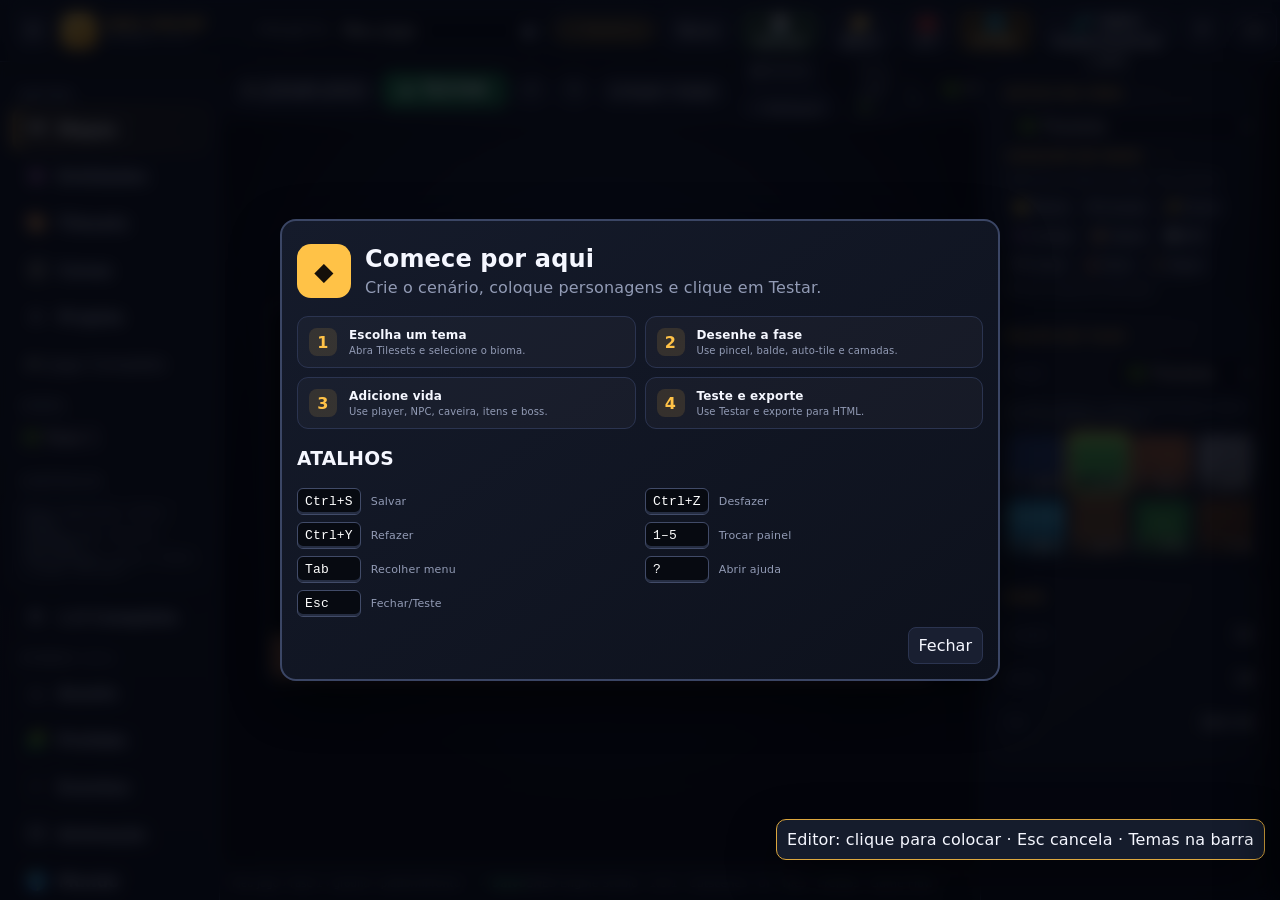
==== commit 73c47053: "feat: carregar interpretador de ideia antes do assistente de projetos" ====
--- a/index.html
+++ b/index.html
@@ -118,6 +118,7 @@
 <script src="js/skeleton-sprite.js"></script>
 <script src="js/creation-v6.js"></script>
 <script src="js/editor/validator.js"></script>
+<script src="js/editor/gameforge-brief.js"></script>
 <script src="js/editor/project-wizard.js"></script>
 <script src="js/export/html-exporter.js"></script>
 <script src="js/ui-enhancements.js"></script>
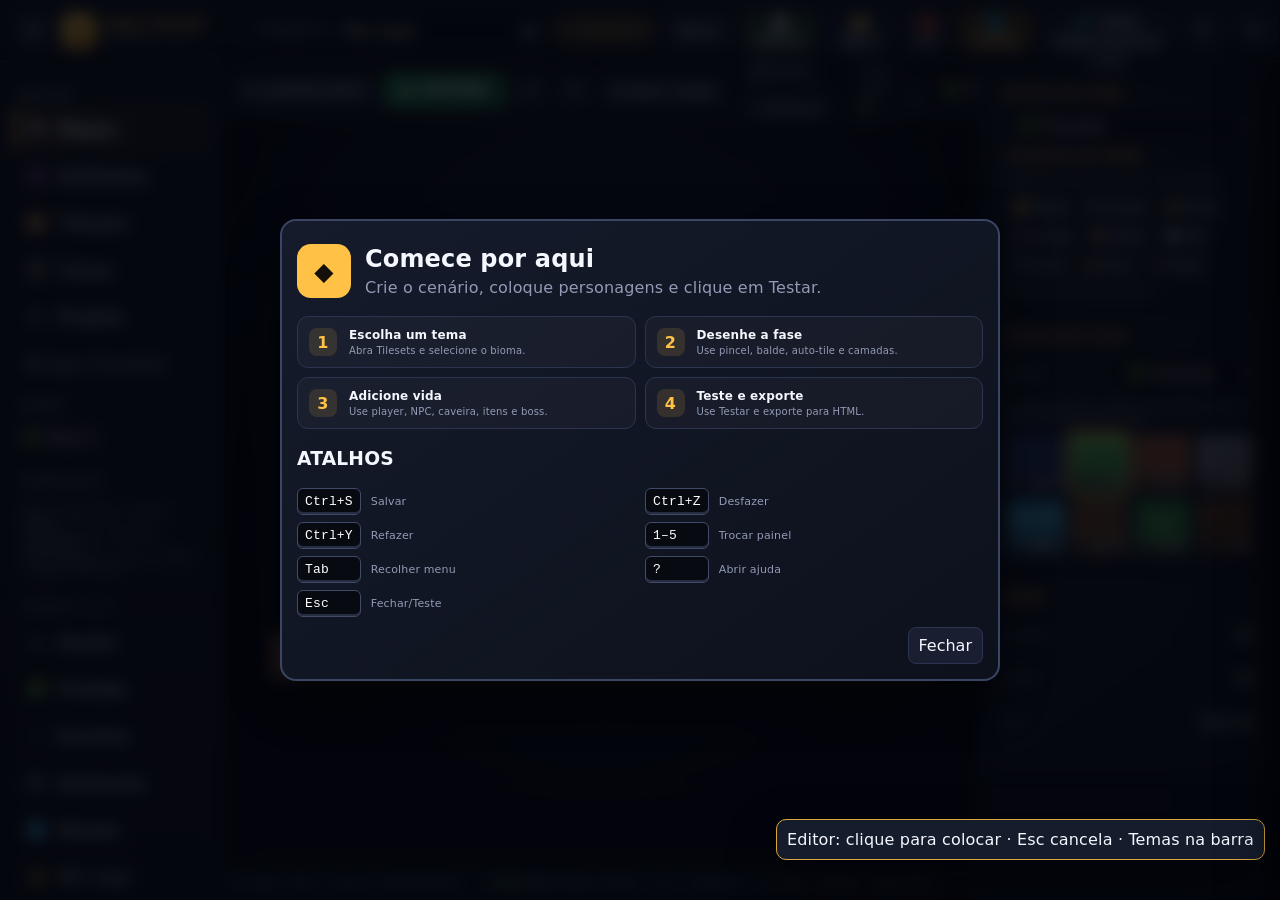
==== commit 99e20f66: "feat: incluir motor de rotas no editor e no HTML exportado" ====
--- a/index.html
+++ b/index.html
@@ -106,6 +106,7 @@
 <script src="js/game/quest-system.js"></script>
 <script src="js/engine/studio-runtime.js"></script>
 <script src="js/engine/engine.js"></script>
+<script src="js/game/stage-routes.js"></script>
 <script src="js/game/game-flow.js"></script>
 <script src="js/export/export-sources.js"></script>
 <!-- Legacy runtime still available for compatibility -->
--- a/css/studio.css
+++ b/css/studio.css
@@ -89,3 +89,16 @@
 .s10-player-preview small{line-height:1.35;color:#aeb8d4}
 /* Production completion tools */
 .prod-panel{position:absolute;right:0;top:0;bottom:0;width:min(410px,48vw);z-index:80;background:#0b1020;border-left:1px solid #33415f;display:none;overflow:hidden;color:#eaf2ff}.prod-panel.open{display:flex;flex-direction:column}.prod-head{display:flex;justify-content:space-between;align-items:center;padding:10px 12px;border-bottom:1px solid #33415f}.prod-tabs{display:grid;grid-template-columns:repeat(5,1fr);border-bottom:1px solid #29344d}.prod-tabs button{padding:10px;background:#10182b;border:0;border-right:1px solid #29344d}.prod-tabs button.active{background:#26395e}.prod-body{padding:10px;overflow:auto;flex:1}.prod-card{background:#10182a;border:1px solid #2d3b58;border-radius:6px;padding:10px;margin-bottom:10px}.prod-card h3{margin:0 0 9px;font-size:13px}.prod-field{display:grid;gap:4px;margin:7px 0}.prod-field span,.prod-card small{font-size:11px;opacity:.78}.prod-field input,.prod-field select{width:100%}.prod-grid{display:grid;grid-template-columns:1fr 1fr;gap:8px}.prod-primary{width:100%;font-weight:700}.prod-timeline{display:grid;gap:5px;max-height:230px;overflow:auto}.prod-action,.prod-row{display:grid;grid-template-columns:auto auto 1fr auto;gap:7px;align-items:center;background:#0a1120;border:1px solid #2b3a58;padding:7px}.prod-preview{height:180px;background:#060912;border:2px solid #384968;position:relative;overflow:hidden;color:var(--text,#fff)}.prod-preview>div{position:absolute;transform:translate(-50%,-50%);background:var(--panel,#101526);padding:14px;min-width:180px}.prod-preview h2{color:var(--accent,#ffd45e)}.prod-preview button{display:block;width:100%;margin:5px 0;background:var(--button,#182541);color:inherit}.prod-preview{--accent:#ffd45e;--panel:#101526;--text:#fff;--button:#182541}.prod-card canvas{max-width:100%;height:auto;background:#070b14;border:1px solid #33415f;image-rendering:pixelated}.prod-tile-list{display:grid;grid-template-columns:repeat(6,1fr);gap:4px;max-height:220px;overflow:auto}.prod-tile-list button{aspect-ratio:1;display:flex;flex-direction:column;align-items:center;justify-content:center}.prod-hierarchy{display:grid;gap:3px;max-height:310px;overflow:auto}.prod-hierarchy label{display:grid;grid-template-columns:auto 1fr auto;gap:7px;align-items:center;padding:6px;background:#0a1120}.prod-actions{display:flex;gap:5px;flex-wrap:wrap;margin-bottom:8px}
+
+
+/* GameForge Brief: descrição simples com prévia auditável, também no celular. */
+.briefWizard{padding:12px;margin-top:14px;border:1px solid #6a5b35;border-radius:10px;background:#f7b32b0b}
+.briefWizard label{display:block;margin-bottom:8px;color:var(--accent);font-size:13px}
+.briefWizard .badge{display:block;margin:0 0 8px}
+.modal .briefWizard textarea{display:block;width:100%;min-height:94px;height:94px;resize:vertical;border-radius:7px;line-height:1.45}
+.briefActions{display:flex;flex-wrap:wrap;gap:8px;margin-top:9px}
+.briefActions button:last-child{border-color:var(--accent);background:#6c4c14}
+.briefActions button:disabled{opacity:.45;cursor:not-allowed}
+.briefResult{white-space:pre-wrap;overflow-wrap:anywhere;max-height:230px;overflow:auto;margin:10px 0 0;padding:9px;border:1px solid var(--line);border-radius:7px;background:#090d18;color:var(--muted);font:12px/1.55 Consolas,monospace}
+.briefResult:empty{display:none}
+@media(max-width:650px){.briefWizard{padding:9px}.briefActions button{flex:1 1 180px}.modal .briefWizard textarea{font-size:16px}}
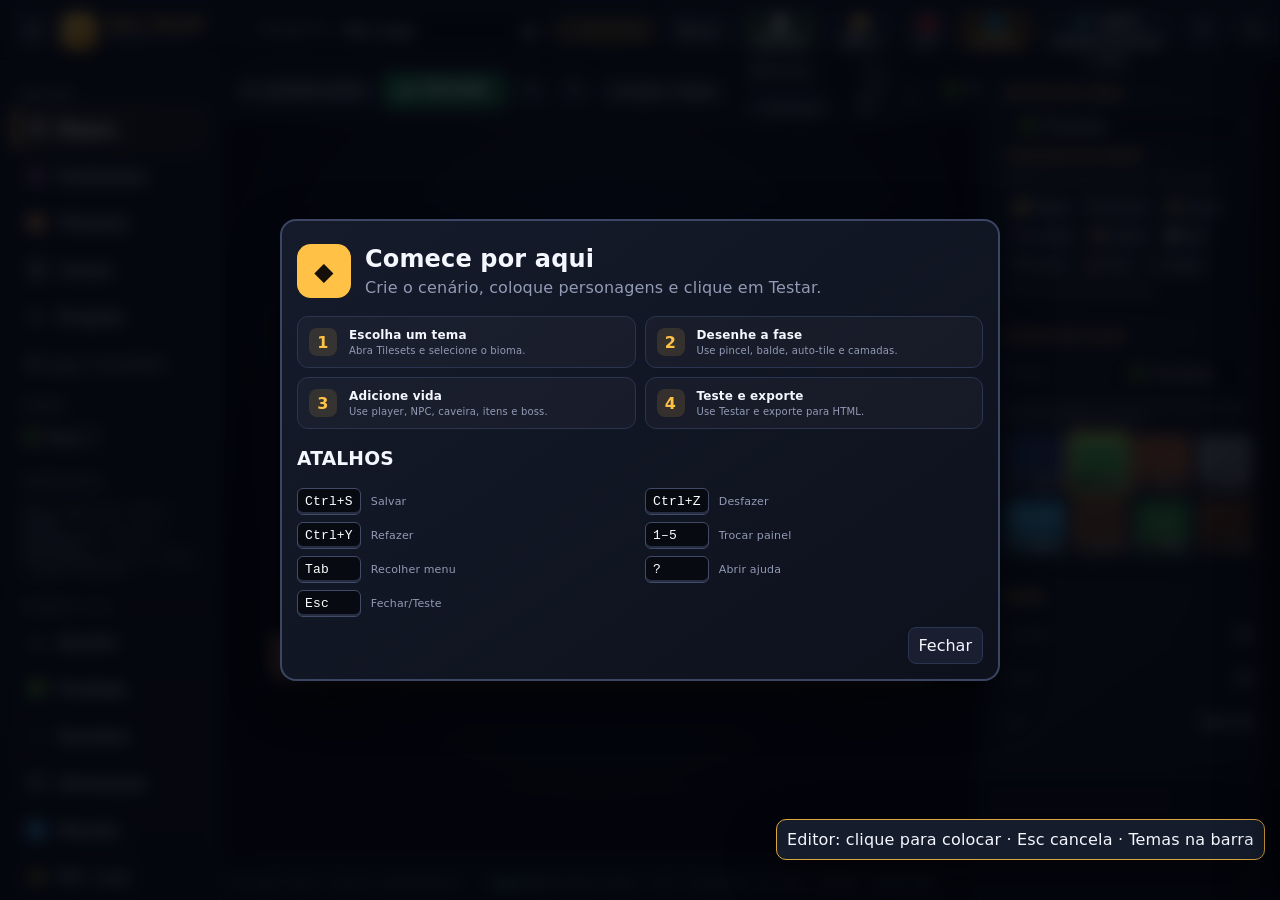
==== commit 48742b46: "feat: carregar bifurcações físicas no editor e na exportação HTML" ====
--- a/index.html
+++ b/index.html
@@ -107,6 +107,7 @@
 <script src="js/engine/studio-runtime.js"></script>
 <script src="js/engine/engine.js"></script>
 <script src="js/game/stage-routes.js"></script>
+<script src="js/game/physical-forks.js"></script>
 <script src="js/game/game-flow.js"></script>
 <script src="js/export/export-sources.js"></script>
 <!-- Legacy runtime still available for compatibility -->
